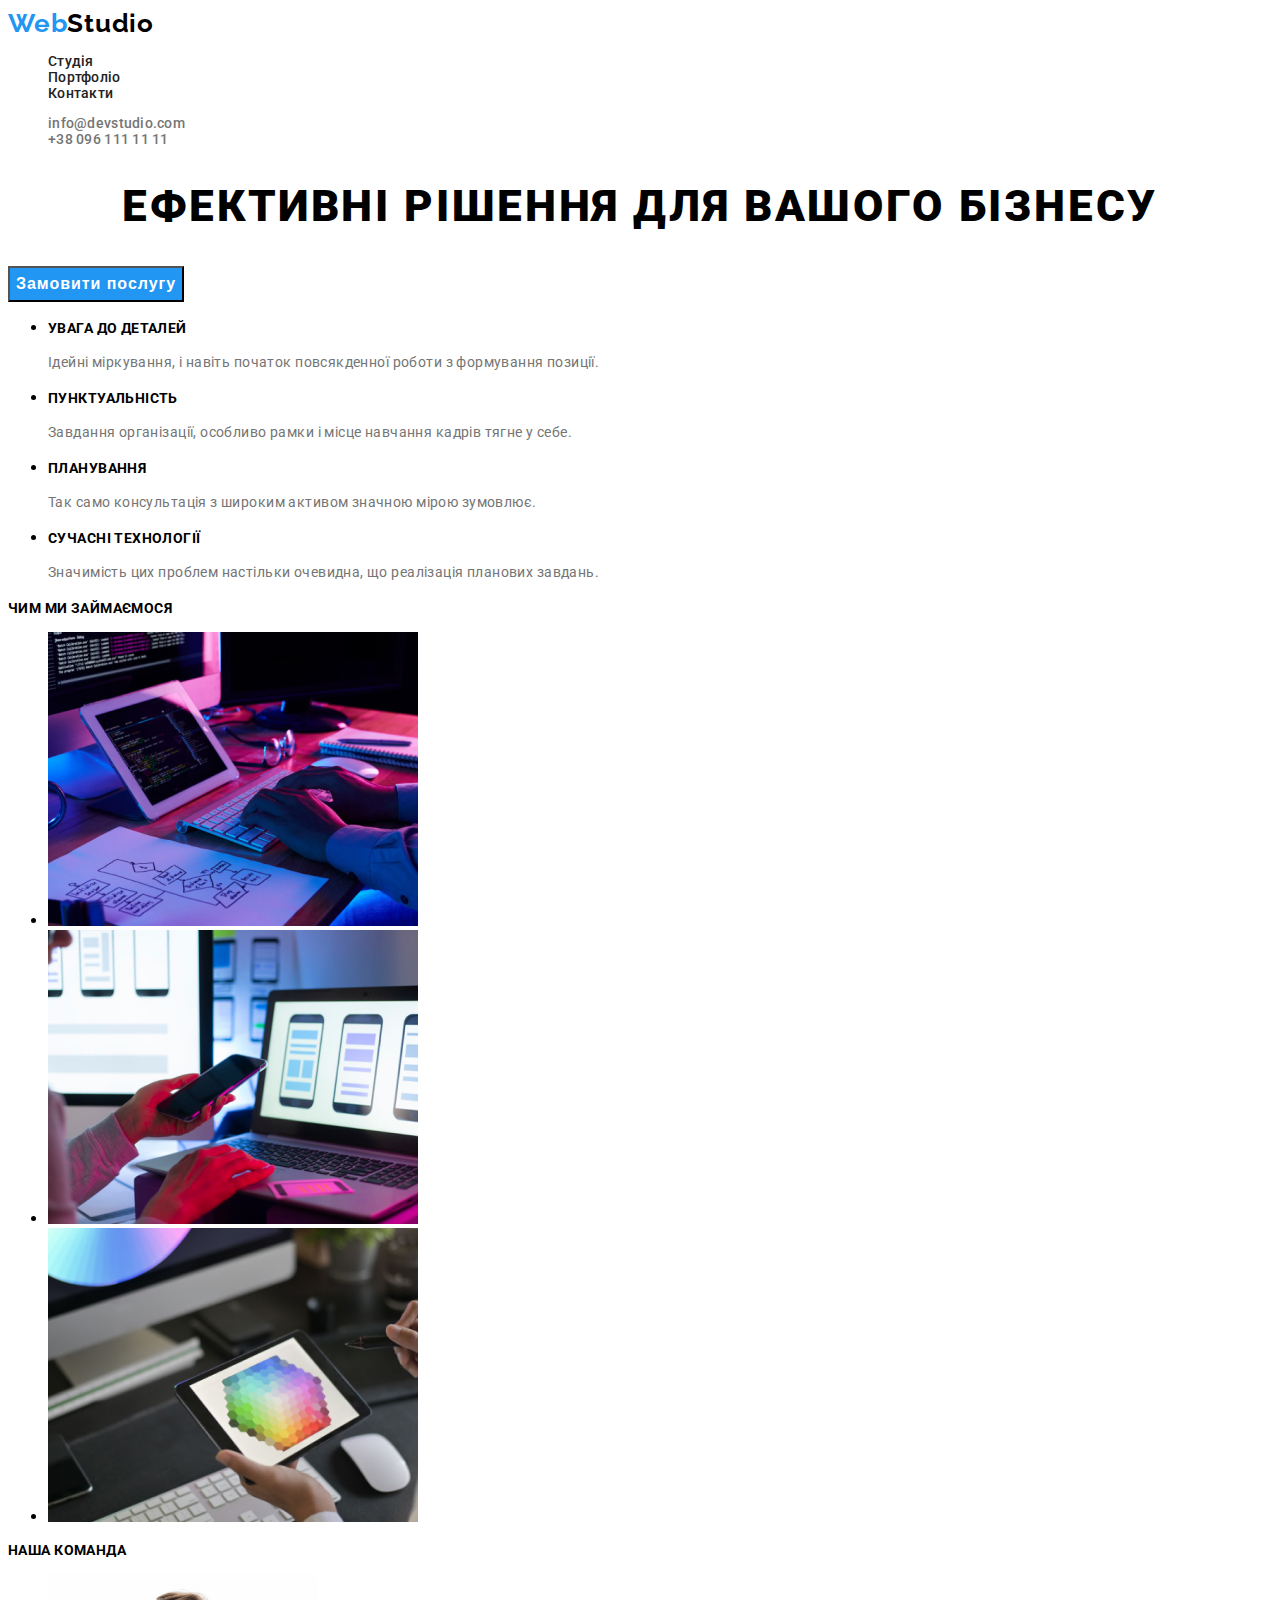
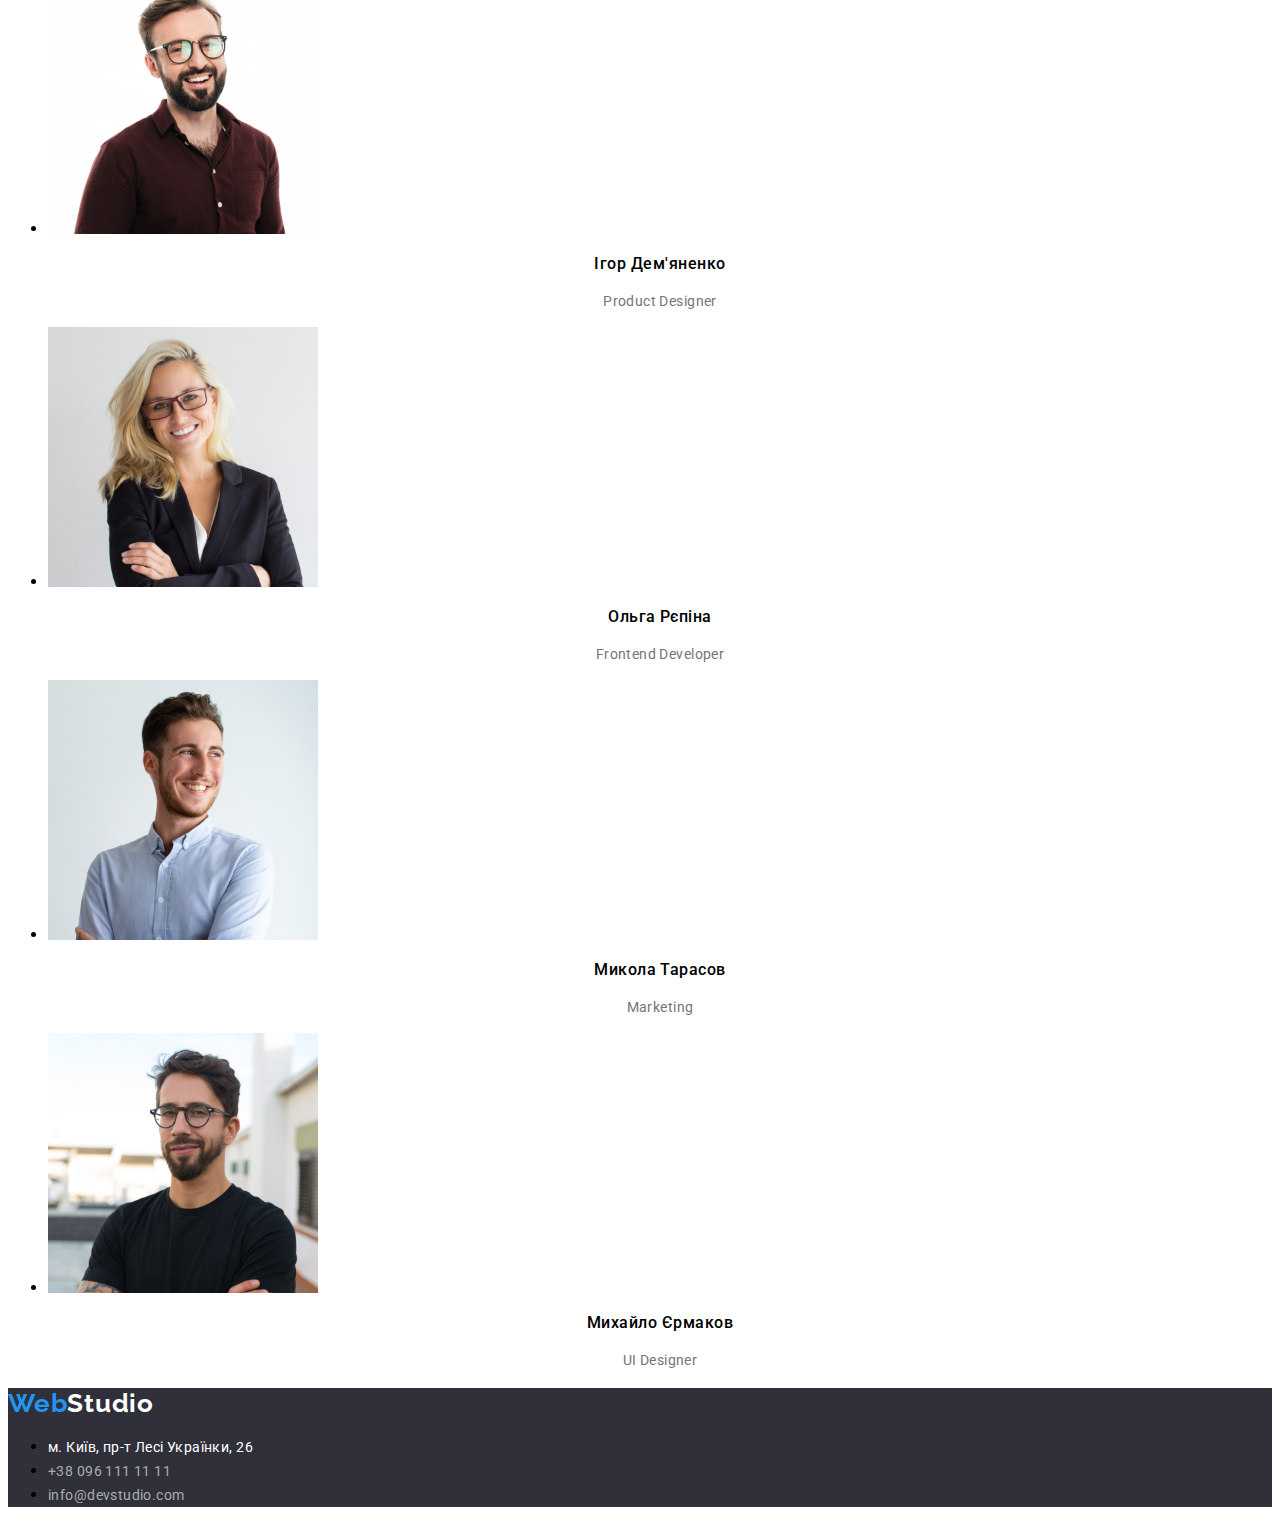
==== index.html @ f2b98e27 "add images, fonts, font-size, color, bgc" ====
<!DOCTYPE html>
<html lang="en">
<head>
    <meta charset="UTF-8">
    <meta http-equiv="X-UA-Compatible" content="IE=edge">
    <meta name="viewport" content="width=device-width, initial-scale=1.0">
    <title>WebStudio</title>
    <link rel="stylesheet" href="css/styles.css">
    <link rel="preconnect" href="https://fonts.googleapis.com"> 
<link rel="preconnect" href="https://fonts.gstatic.com" crossorigin> 
<link href="https://fonts.googleapis.com/css2?family=Raleway:wght@700&family=Roboto:wght@400;500;700;900&display=swap" rel="stylesheet">
</head>

<body>

    <header>
        <a href="./index.html" class="logo link"><span class="accent">Web</span>Studio</a>
        <nav>
            <ul class="site-nav list">
                <li><a href="./index.html" class="link">Студія</a></li>
                <li><a href="./portfolio.html" class="link">Портфоліо</a></li>
                <li><a href="" class="link">Контакти</a></li>
            </ul>
        </nav>
        <ul class="auth-nav list">
            <li><a href="mailto:info@devstudio.com" class="link">info@devstudio.com</a></li>
            <li><a href="tel:+380961111111" class="link">+38 096 111 11 11</a></li>
        </ul>
    </header>

    <main>
        <section class="hero">
            <h1 class="title">Ефективні рішення для вашого бізнесу</h1>
            <button type="button" class="button">Замовити послугу</button>
        </section>
        <section class="advances">
            <h2 class="hidden-title">Наші переваги</h2>
            <ul>
                <li>
                    <h3 class="title">УВАГА ДО ДЕТАЛЕЙ</h3>
                    <p class="priority-text">Ідейні міркування, і навіть початок повсякденної роботи з формування позиції.</p>
                </li>
                <li>
                    <h3 class="title">ПУНКТУАЛЬНІСТЬ</h3>
                    <p class="priority-text">Завдання організації, особливо рамки і місце навчання кадрів тягне у себе.</p>
                </li>
                <li>
                    <h3 class="title">ПЛАНУВАННЯ</h3>
                    <p class="priority-text">Так само консультація з широким активом значною мірою зумовлює.</p>
                </li>
                <li>
                    <h3 class="title">СУЧАСНІ ТЕХНОЛОГІЇ</h3>
                    <p class="priority-text">Значимість цих проблем настільки очевидна, що реалізація планових завдань.</p>
                </li>
            </ul>
            <section class="work">
                
                <h2 class="title">Чим ми займаємося</h2>

            <ul class="wokr-list">
                <li><img src="./images/box1.jpg" alt="wrighting code on keyboard" width="370" height="294"></li>
                <li><img src="./images/box2.jpg" alt="making mobil app" width="370" height="294"></li>
                <li><img src="./images/box3.jpg" alt="take color on Ipad" width="370" height="294"></li>
            </ul>
            </section>
        </section>
        <section class="team">
            <h2 class="title">Наша команда</h2>
            <ul>
                <li>
                    <img src="./images/img.jpg" alt="photo team" width="270" height="260">
                    <h3 class="name-title">Ігор Дем'яненко</h3>
                    <p class="priority-text">Product Designer</p>
                </li>
                <li>
                    <img src="./images/img2.jpg" alt="photo team" width="270" height="260">
                    <h3 class="name-title">Ольга Рєпіна</h3>
                    <p class="priority-text">Frontend Developer</p>
                </li>
                <li>
                    <img src="./images/img3.jpg" alt="photo team" width="270" height="260">
                    <h3 class="name-title">Микола Тарасов</h3>
                    <p class="priority-text">Marketing</p>
                </li>
                <li>
                    <img src="./images/img4.jpg" alt="photo team" width="270" height="260">
                    <h3 class="name-title">Михайло Єрмаков</h3>
                    <p class="priority-text">UI Designer</p>
                </li>
            </ul>
        </section>

    </main>

    <footer>

        <a href="./index.html" class="logo link footer"><span class="accent">Web</span>Studio</a>

        <address class="address">
            <ul>
                <li>
                    <a href="https://www.google.com/maps/place/бул.+Леси+Украинки,+26,+Киев,+Украина,+02000/@50.4265807,30.5383858,17z/data=!3m1!4b1!4m5!3m4!1s0x40d4cf0e033ecbe9:0x57a4dffefec77da0!8m2!3d50.4265807!4d30.5383858" class="link map">м. Київ, пр-т Лесі Українки, 26</a>
                </li>

                <li>
                    <a href="tel:+380961111111" class="link">+38 096 111 11 11</a>
                </li>

                <li>
                    <a href="mailto:info@devstudio.com" class="link">info@devstudio.com</a>
                </li>
            </ul>
        </address>

    </footer>
    
</body>
</html>
---- css/styles.css ----
:root {
    --main-text-color: #212121;
    --second-text-color: #757575;
    --accent-text-color: #2196F3;
    --background-color: #2F303A;
}

body {
    background-color: #fff;

    font-family: 'Roboto', sans-serif;
} 

.list {
    list-style: none;
}

/* Header */

.logo {
    font-family: 'Raleway', sans-serif;
    font-weight: 700;
    font-size: 26px;
    line-height: 31px;
    letter-spacing: 0.03em;
}

.logo .accent {
    color: var(--accent-text-color)
}

/* Site nav */

.site-nav a:hover,
.site-nav a:focus,
.auth-nav a:hover,
.auth-nav a:focus {
    color: var(--accent-text-color);
}

.site-nav,
.auth-nav {
    font-weight: 500;
    font-size: 14px;
    line-height: 16px;
    letter-spacing: 0.02em;
    color: var(--main-text-color);
}

.auth-nav .link {
    color: var(--second-text-color);
}

.link {
    text-decoration: none;
    color: inherit;
}

.link-tel:hover,
.link-tel:focus {
    color: var(--accent-text-color);
}

/* Main */

.hero .title {
    font-weight: 900;
    font-size: 44px;
    line-height: 60px;
    text-align: center;
    letter-spacing: 0.06em;
    text-transform: uppercase;
}

.hero .button {
    font-weight: 700;
    font-size: 16px;
    line-height: 30px;
    display: flex;
    align-items: center;
    text-align: center;
    letter-spacing: 0.06em;
    background-color: var(--accent-text-color);
    color: #ffffff;
}

.hidden-title {
    display: none;
}

.team .name-title {
    font-weight: 500;
    font-size: 16px;
    line-height: 19px;
    text-align: center;
    letter-spacing: 0.03em;
}

.priority-text {
    font-weight: 400;
    font-size: 14px;
    line-height: 24px;
    letter-spacing: 0.03em;
    color: var(--second-text-color);
    }

.advances .title,
.work .title,
.team .title {
    font-weight: 700;
    font-size: 14px;
    line-height: 16px;
    letter-spacing: 0.03em;
    text-transform: uppercase;
}
.team  p {
    text-align: center;
}


.buttons .btn:focus,
.buttons .btn:hover {
    background-color: var(--accent-text-color);
    color: #ffffff;
    font-weight: 500;
    font-size: 16px;
    line-height: 26px;
    text-align: center;
    letter-spacing: 0.03em;
}

.portfolio-list > img,
.work-list > img {
    height: 294;
}

.portfolio-list . title {
    font-weight: 700;
    font-size: 18px;
    line-height: 36px;
    letter-spacing: 0.06em;
    color: var(--main-text-color);
}



/* Footer */

.footer {
    color: #ffffff;
}

footer {
    background-color: var(--background-color);
}



.address .link {
    font-style: normal;
    font-weight: 400;
    font-size: 14px;
    line-height: 24px;
    letter-spacing: 0.03em;
    color: rgba(255, 255, 255, 0.6);
}

.address .map {
    color: #ffffff;
}
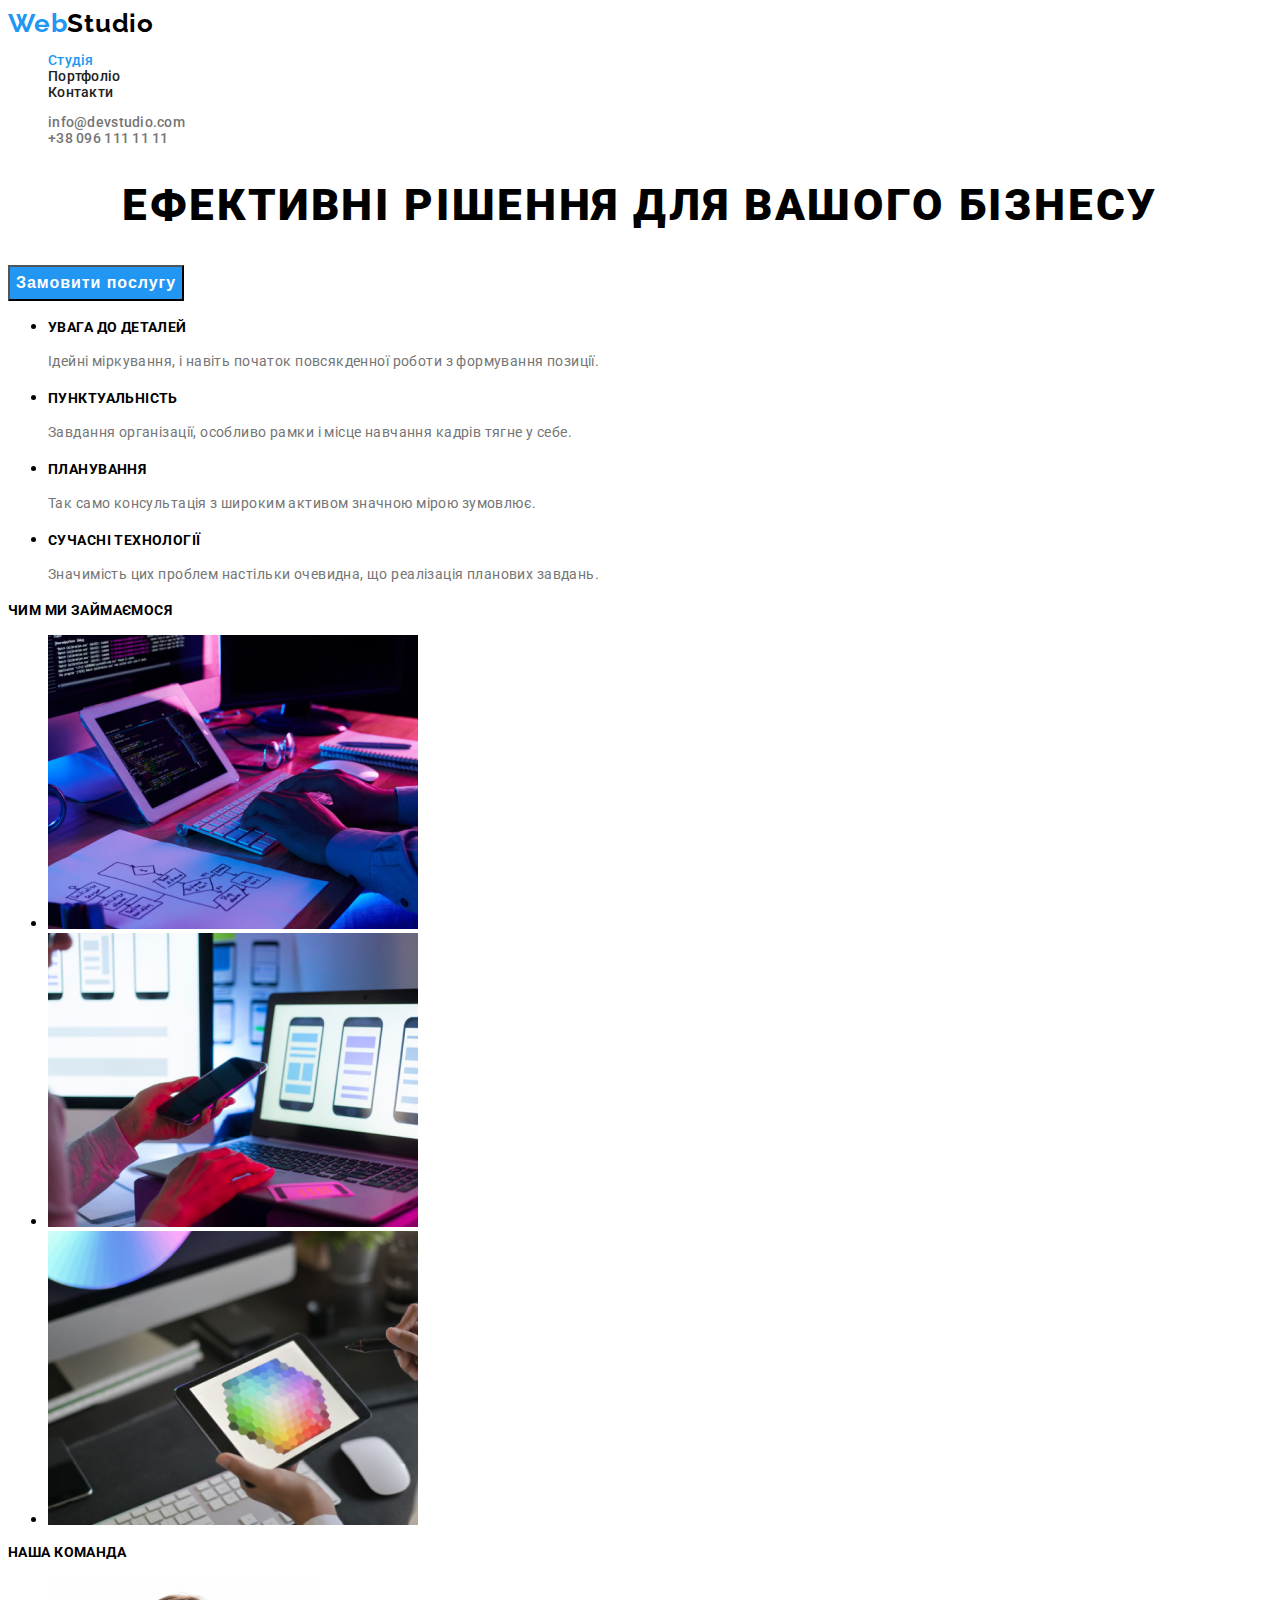
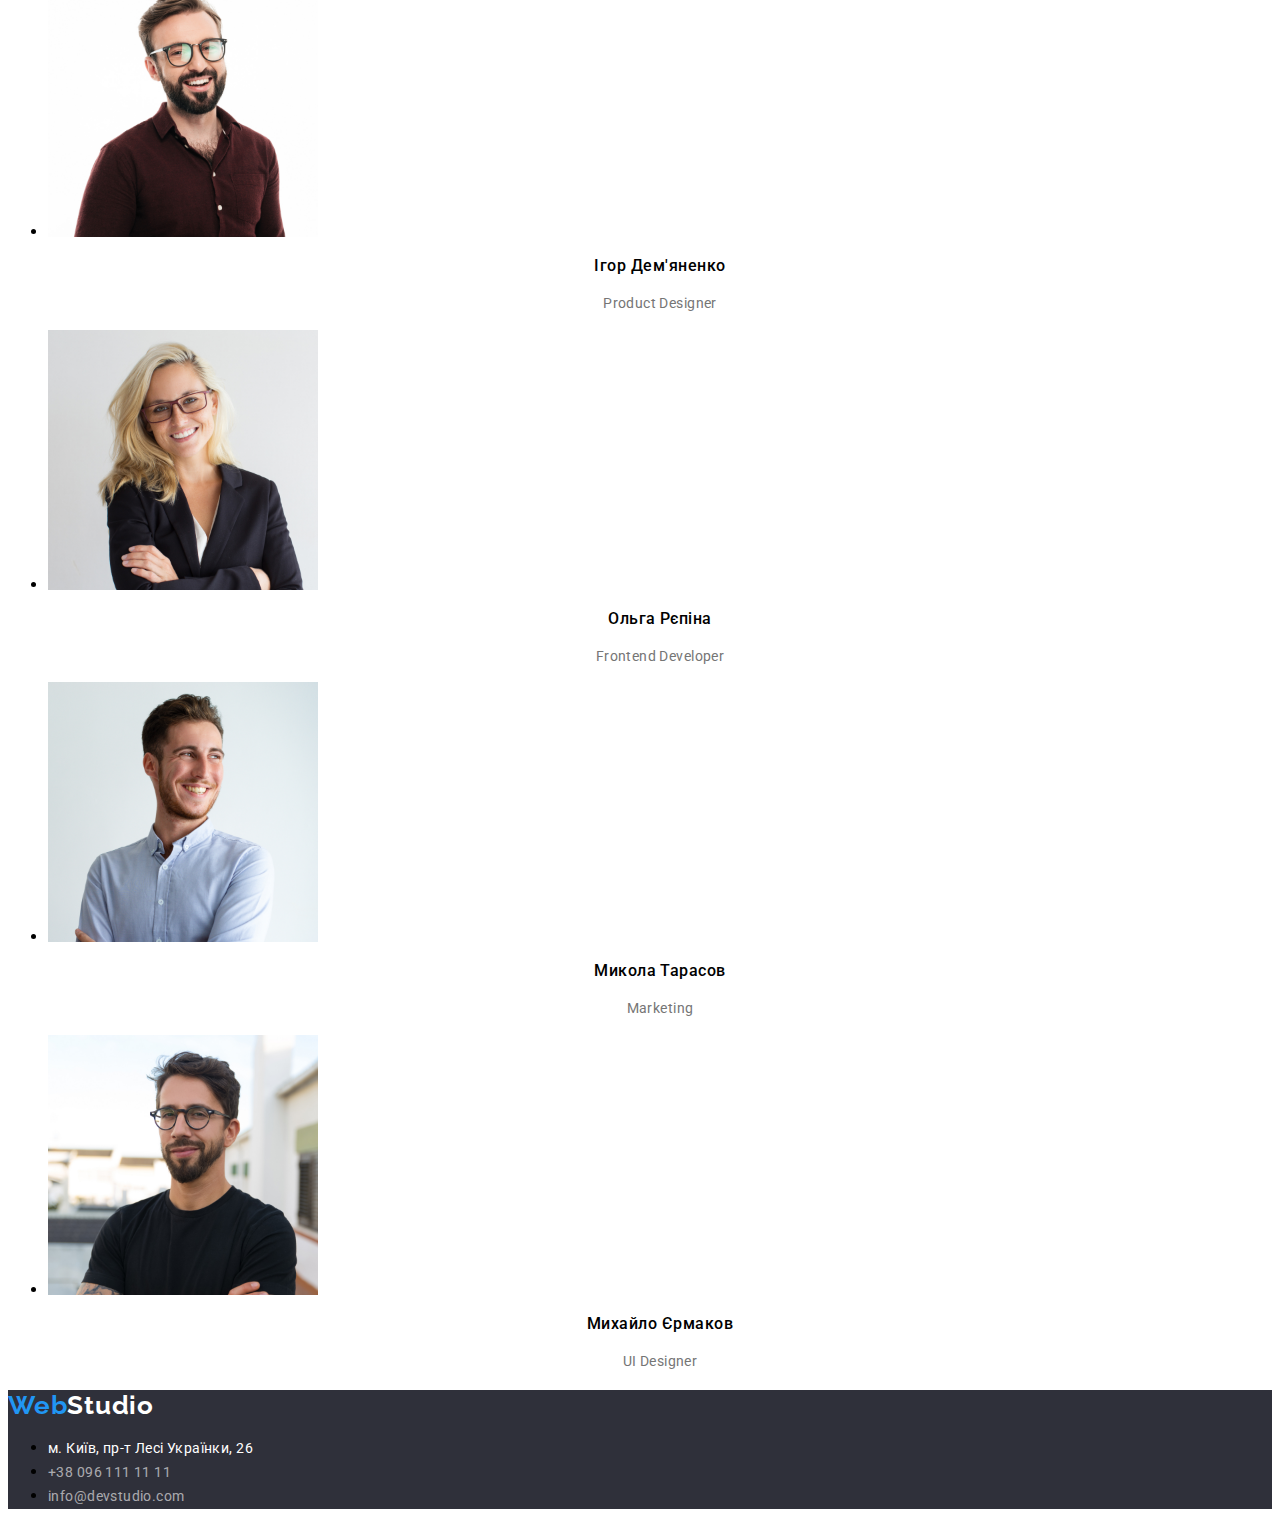
==== commit 19364e16: "add btn font, make common.css,  add h2 (portfolio) add link current" ====
--- a/index.html
+++ b/index.html
@@ -5,7 +5,8 @@
     <meta http-equiv="X-UA-Compatible" content="IE=edge">
     <meta name="viewport" content="width=device-width, initial-scale=1.0">
     <title>WebStudio</title>
-    <link rel="stylesheet" href="css/styles.css">
+    <link rel="stylesheet" href="css/common.css">
+    <link rel="stylesheet" href="css/main.css">
     <link rel="preconnect" href="https://fonts.googleapis.com"> 
 <link rel="preconnect" href="https://fonts.gstatic.com" crossorigin> 
 <link href="https://fonts.googleapis.com/css2?family=Raleway:wght@700&family=Roboto:wght@400;500;700;900&display=swap" rel="stylesheet">
@@ -17,7 +18,7 @@
         <a href="./index.html" class="logo link"><span class="accent">Web</span>Studio</a>
         <nav>
             <ul class="site-nav list">
-                <li><a href="./index.html" class="link">Студія</a></li>
+                <li><a href="./index.html" class="link current">Студія</a></li>
                 <li><a href="./portfolio.html" class="link">Портфоліо</a></li>
                 <li><a href="" class="link">Контакти</a></li>
             </ul>
--- a/css/common.css
+++ b/css/common.css
@@ -0,0 +1,86 @@
+:root {
+    --main-text-color: #212121;
+    --second-text-color: #757575;
+    --accent-text-color: #2196F3;
+    --background-color: #2F303A;
+}
+
+body {
+    background-color: #fff;
+
+    font-family: 'Roboto', sans-serif;
+} 
+
+/* Header */
+
+.logo {
+    font-family: 'Raleway', sans-serif;
+    font-weight: 700;
+    font-size: 26px;
+    line-height: 1.19;
+    letter-spacing: 0.03em;
+}
+
+.logo .accent {
+    color: var(--accent-text-color)
+}
+
+/* Site nav */
+
+.site-nav a:hover,
+.site-nav a:focus,
+.auth-nav a:hover,
+.auth-nav a:focus {
+    color: var(--accent-text-color);
+}
+
+.site-nav,
+.auth-nav {
+    font-weight: 500;
+    font-size: 14px;
+    line-height: 1.14;
+    letter-spacing: 0.02em;
+    color: var(--main-text-color);
+}
+
+.site-nav .link.current {
+    color: var(--accent-text-color);
+}
+
+.auth-nav .link {
+    color: var(--second-text-color);
+}
+
+.link {
+    text-decoration: none;
+    color: inherit;
+}
+
+.link-tel:hover,
+.link-tel:focus {
+    color: var(--accent-text-color);
+}
+
+/* Footer */
+
+.footer {
+    color: #ffffff;
+}
+
+footer {
+    background-color: var(--background-color);
+}
+
+
+
+.address .link {
+    font-style: normal;
+    font-size: 14px;
+    line-height: 1.71;
+    letter-spacing: 0.03em;
+    color: rgba(255, 255, 255, 0.6);
+}
+
+.link.map {
+    color: #ffffff;
+}--- a/css/main.css
+++ b/css/main.css
@@ -0,0 +1,104 @@
+
+
+
+
+
+
+/* Main */
+
+.hero .title {
+    font-weight: 900;
+    font-size: 44px;
+    line-height: 1.36;
+    text-align: center;
+    letter-spacing: 0.06em;
+    text-transform: uppercase;
+}
+
+.hero .button {
+    font-weight: 700;
+    font-size: 16px;
+    line-height: 1.87;
+    display: flex;
+    align-items: center;
+    text-align: center;
+    letter-spacing: 0.06em;
+    background-color: var(--accent-text-color);
+    color: #ffffff;
+    cursor: pointer;
+}
+
+.hidden-title {
+    display: none;
+}
+
+.team .name-title {
+    font-weight: 500;
+    font-size: 16px;
+    line-height: 1.18;
+    text-align: center;
+    letter-spacing: 0.03em;
+}
+
+.priority-text {
+    font-size: 14px;
+    line-height: 1.71;
+    letter-spacing: 0.03em;
+    color: var(--second-text-color);
+    }
+
+.advances .title,
+.work .title,
+.team .title {
+    font-weight: 700;
+    font-size: 14px;
+    line-height: 1.14;
+    letter-spacing: 0.03em;
+    text-transform: uppercase;
+}
+.team  p {
+    text-align: center;
+}
+
+.list {
+    list-style: none;
+}
+
+
+.buttons .btn:focus,
+.buttons .btn:hover {
+    background-color: var(--accent-text-color);
+    color: #ffffff;
+    font-weight: 500;
+    font-size: 16px;
+    line-height: 1.62;
+    text-align: center;
+    letter-spacing: 0.03em;
+}
+
+.btn {
+    font-family: 'Roboto', sans-serif;
+    cursor: pointer;
+    font-weight: 500;
+    font-size: 16px;
+    line-height: 1.62;
+    text-align: center;
+    letter-spacing: 0.03em;
+    color: var(--main-text-color);
+}
+
+.portfolio-list > img,
+.work-list > img {
+    height: 294;
+}
+
+.portfolio-list .title {
+    font-weight: 700;
+    font-size: 18px;
+    line-height: 2;
+    letter-spacing: 0.06em;
+    color: var(--main-text-color);
+}
+
+
+
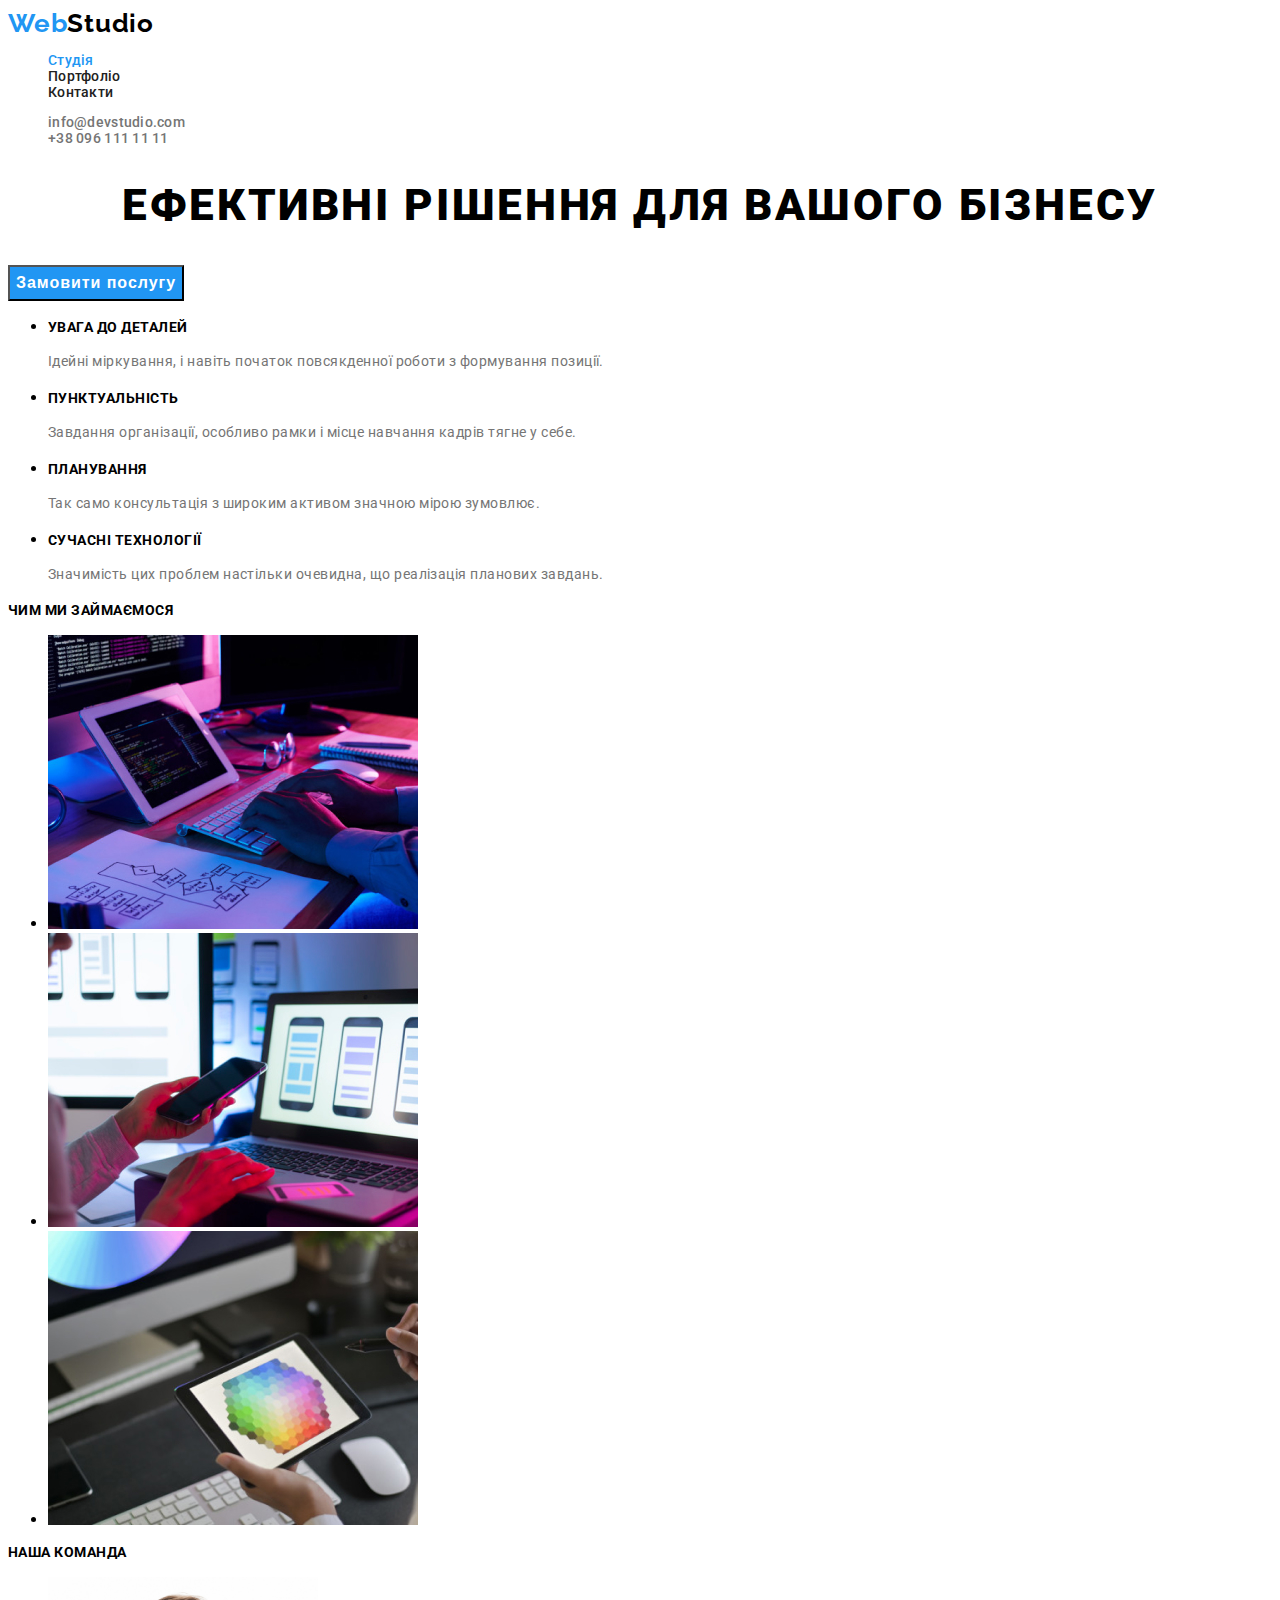
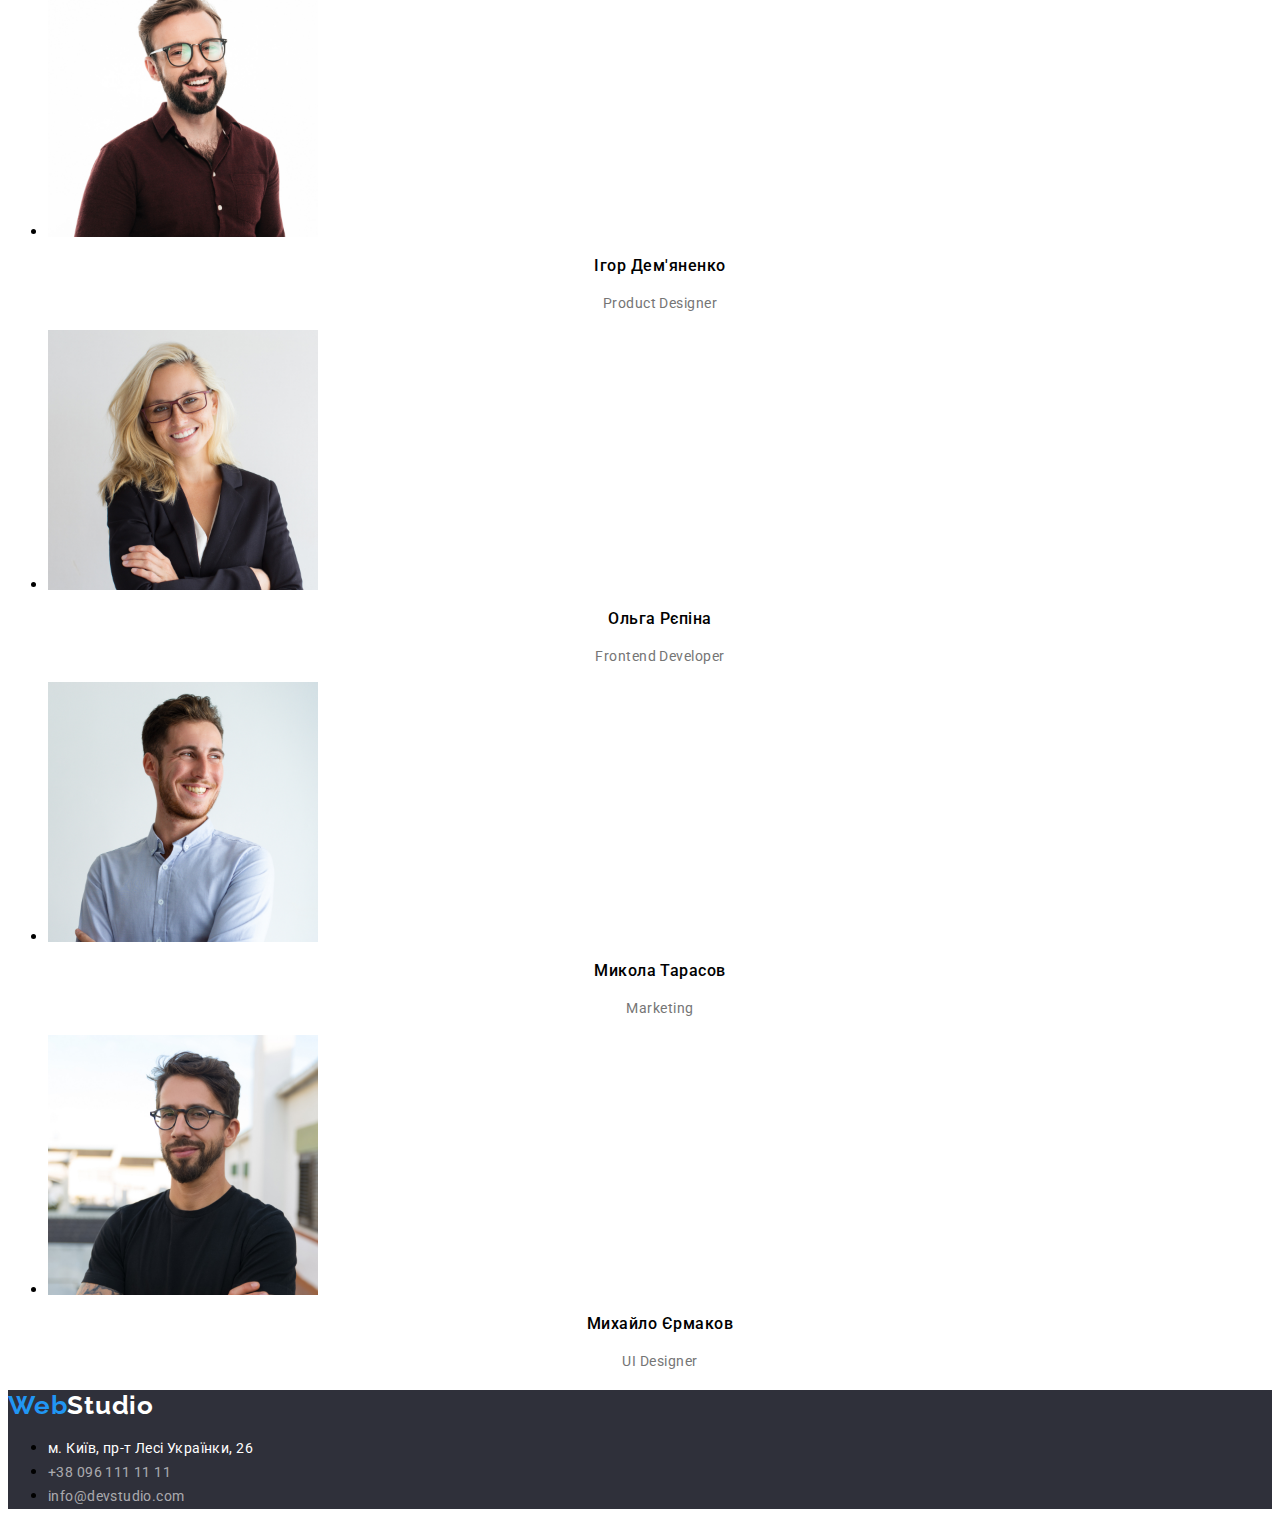
==== commit fb0cb2a7: "Correct letter-spacing, add btn inherit" ====
--- a/index.html
+++ b/index.html
@@ -5,11 +5,12 @@
     <meta http-equiv="X-UA-Compatible" content="IE=edge">
     <meta name="viewport" content="width=device-width, initial-scale=1.0">
     <title>WebStudio</title>
+    <link rel="preconnect" href="https://fonts.googleapis.com"> 
+    <link rel="preconnect" href="https://fonts.gstatic.com" crossorigin> 
+    <link href="https://fonts.googleapis.com/css2?family=Raleway:wght@700&family=Roboto:wght@400;500;700;900&display=swap" rel="stylesheet">
     <link rel="stylesheet" href="css/common.css">
     <link rel="stylesheet" href="css/main.css">
-    <link rel="preconnect" href="https://fonts.googleapis.com"> 
-<link rel="preconnect" href="https://fonts.gstatic.com" crossorigin> 
-<link href="https://fonts.googleapis.com/css2?family=Raleway:wght@700&family=Roboto:wght@400;500;700;900&display=swap" rel="stylesheet">
+    
 </head>
 
 <body>
--- a/css/common.css
+++ b/css/common.css
@@ -7,8 +7,8 @@
 
 body {
     background-color: #fff;
-
     font-family: 'Roboto', sans-serif;
+    letter-spacing: 0.03em;
 } 
 
 /* Header */
--- a/css/main.css
+++ b/css/main.css
@@ -37,13 +37,11 @@
     font-size: 16px;
     line-height: 1.18;
     text-align: center;
-    letter-spacing: 0.03em;
 }
 
 .priority-text {
     font-size: 14px;
     line-height: 1.71;
-    letter-spacing: 0.03em;
     color: var(--second-text-color);
     }
 
@@ -53,7 +51,6 @@
     font-weight: 700;
     font-size: 14px;
     line-height: 1.14;
-    letter-spacing: 0.03em;
     text-transform: uppercase;
 }
 .team  p {
@@ -73,11 +70,10 @@
     font-size: 16px;
     line-height: 1.62;
     text-align: center;
-    letter-spacing: 0.03em;
 }
 
 .btn {
-    font-family: 'Roboto', sans-serif;
+    font-family: inherit;
     cursor: pointer;
     font-weight: 500;
     font-size: 16px;
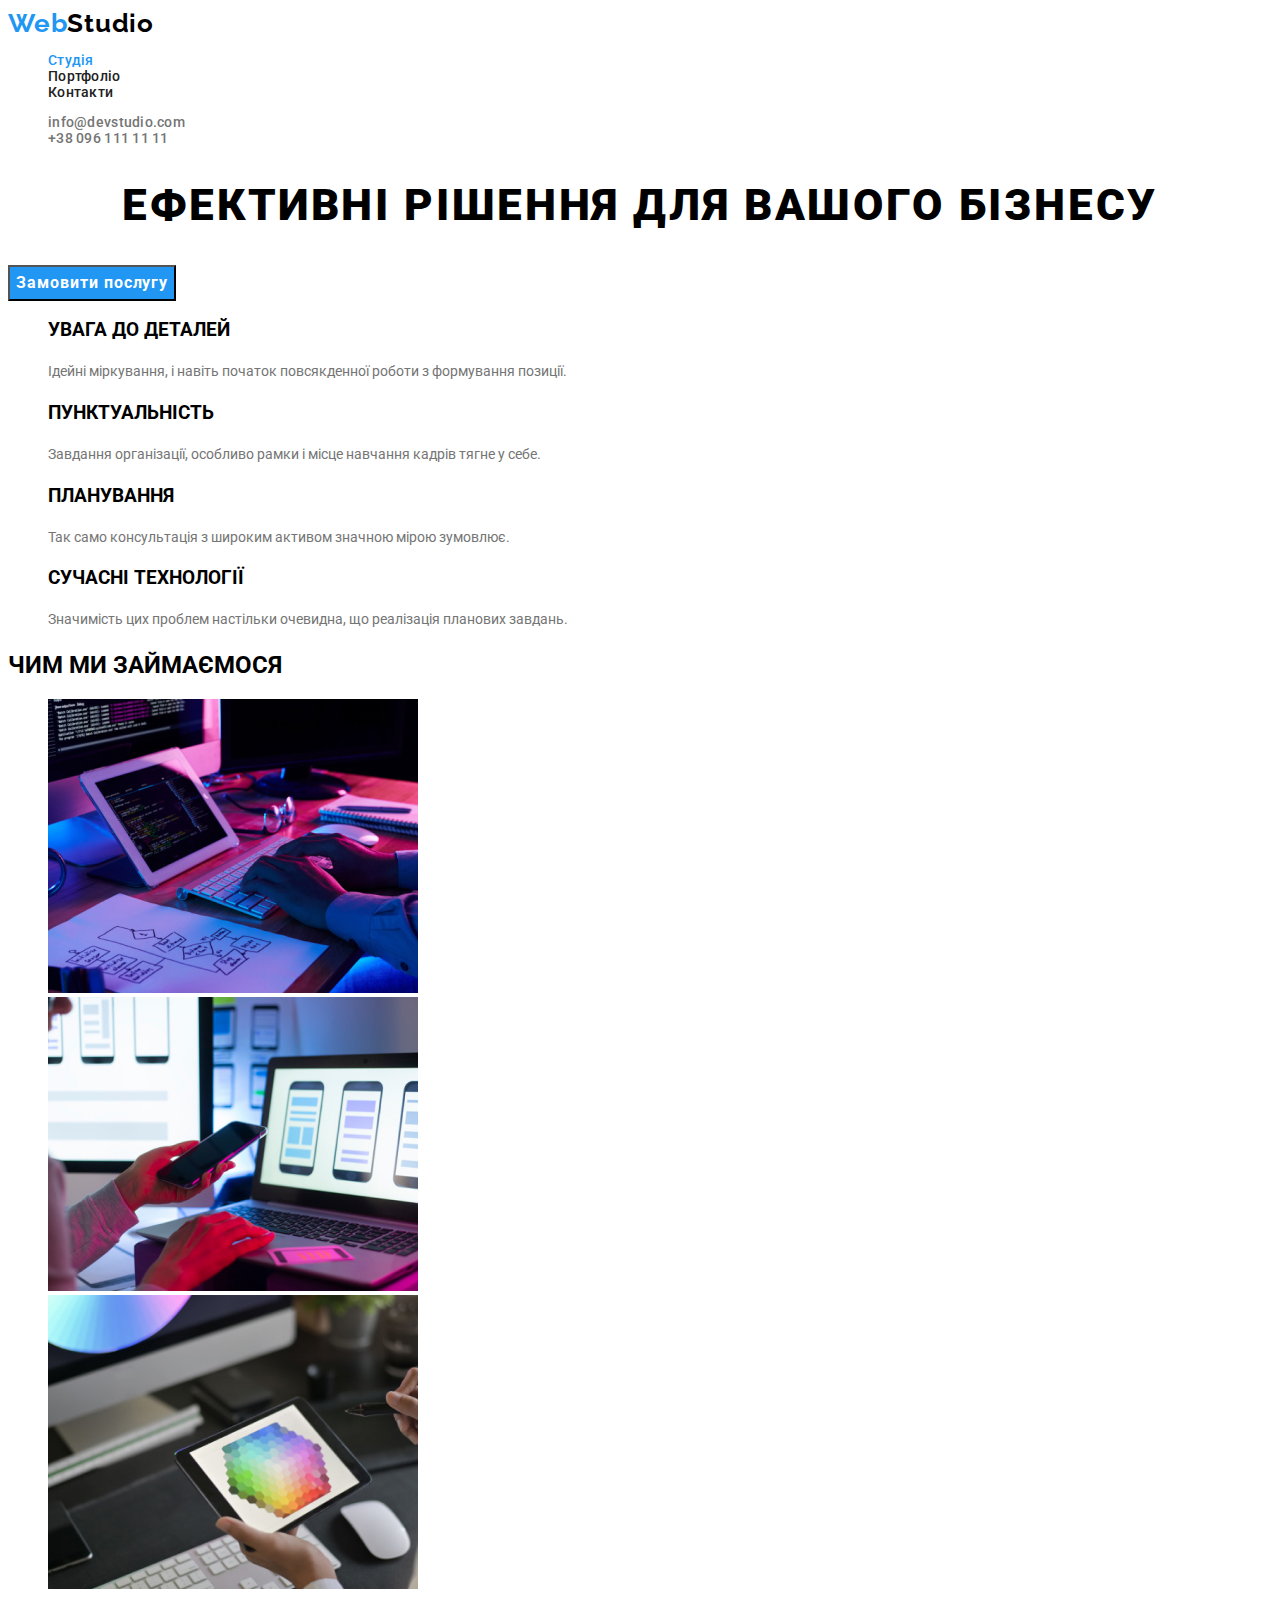
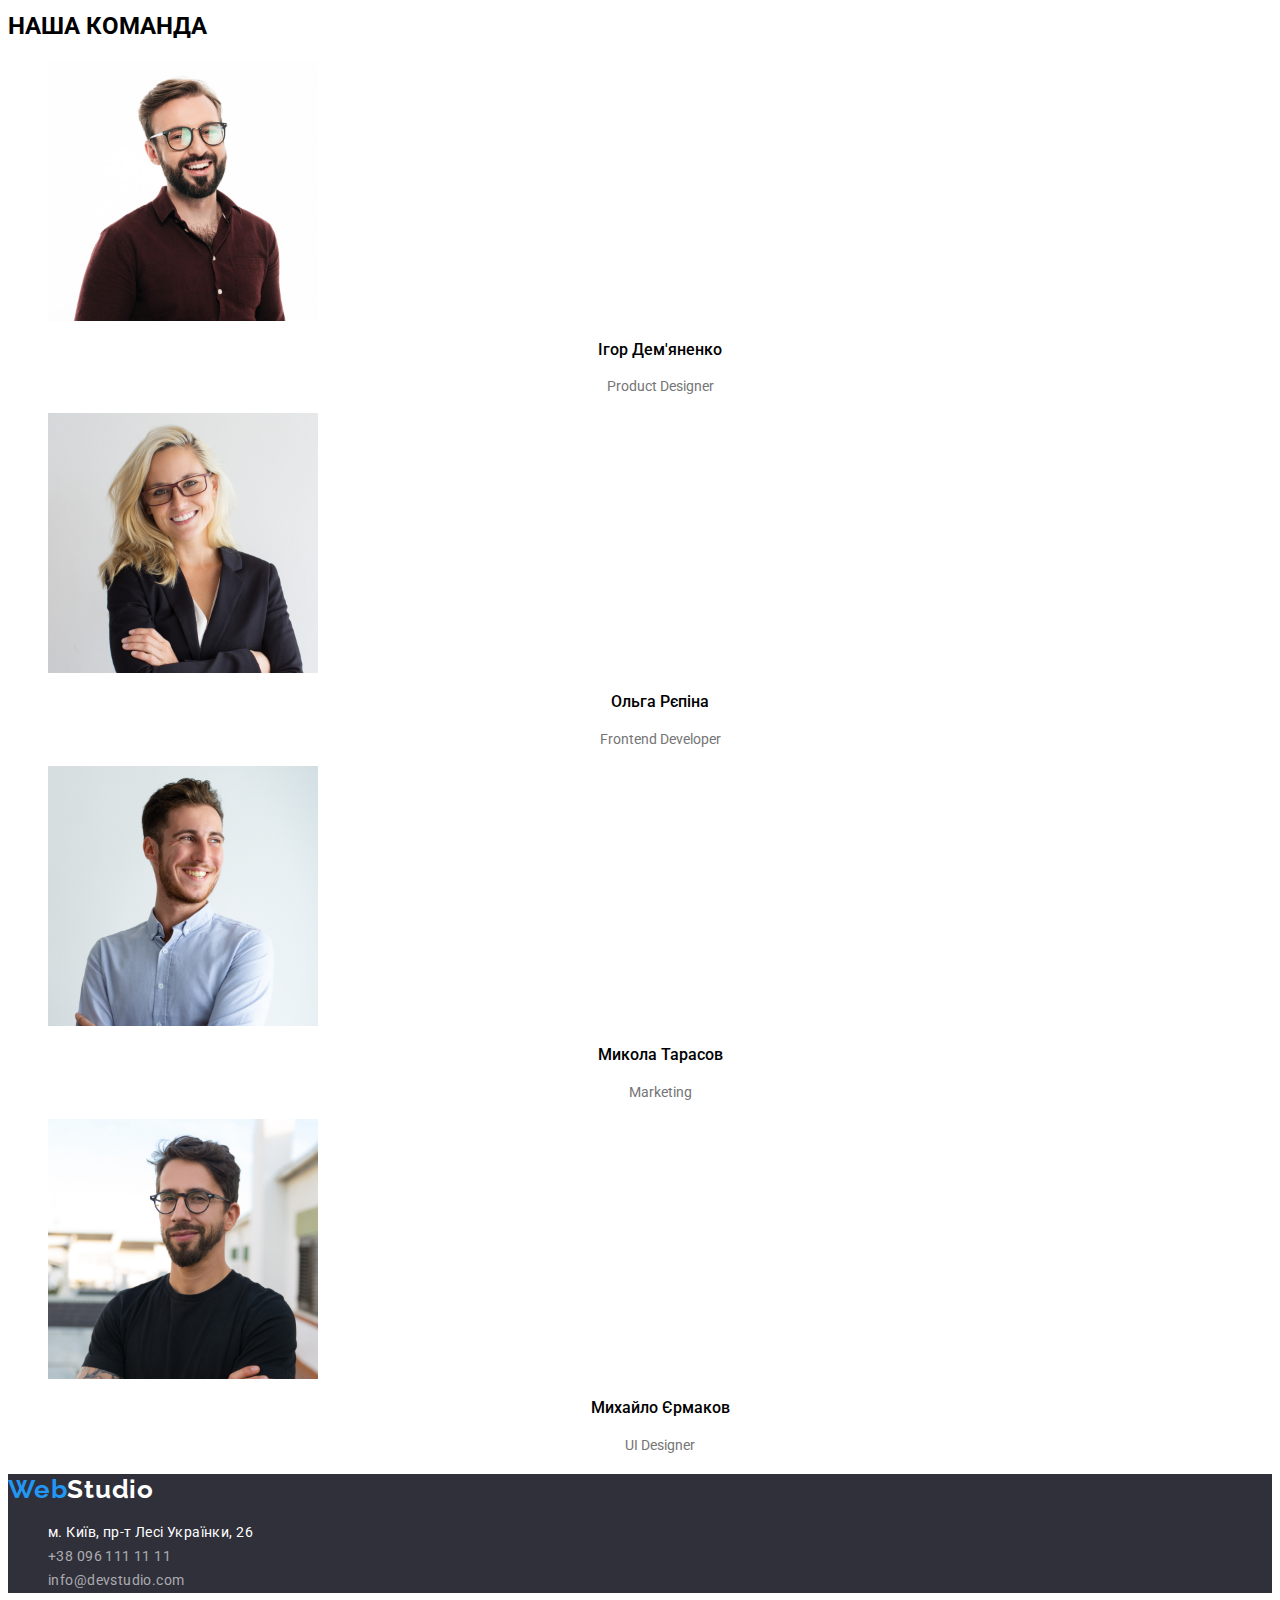
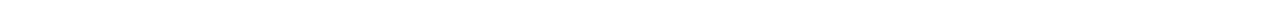
==== commit 636533a0: "add class list, add font-size in body" ====
--- a/index.html
+++ b/index.html
@@ -37,7 +37,7 @@
         </section>
         <section class="advances">
             <h2 class="hidden-title">Наші переваги</h2>
-            <ul>
+            <ul class="list">
                 <li>
                     <h3 class="title">УВАГА ДО ДЕТАЛЕЙ</h3>
                     <p class="priority-text">Ідейні міркування, і навіть початок повсякденної роботи з формування позиції.</p>
@@ -59,7 +59,7 @@
                 
                 <h2 class="title">Чим ми займаємося</h2>
 
-            <ul class="wokr-list">
+            <ul class="wokr-list list">
                 <li><img src="./images/box1.jpg" alt="wrighting code on keyboard" width="370" height="294"></li>
                 <li><img src="./images/box2.jpg" alt="making mobil app" width="370" height="294"></li>
                 <li><img src="./images/box3.jpg" alt="take color on Ipad" width="370" height="294"></li>
@@ -68,7 +68,7 @@
         </section>
         <section class="team">
             <h2 class="title">Наша команда</h2>
-            <ul>
+            <ul class="list">
                 <li>
                     <img src="./images/img.jpg" alt="photo team" width="270" height="260">
                     <h3 class="name-title">Ігор Дем'яненко</h3>
@@ -99,7 +99,7 @@
         <a href="./index.html" class="logo link footer"><span class="accent">Web</span>Studio</a>
 
         <address class="address">
-            <ul>
+            <ul class="list">
                 <li>
                     <a href="https://www.google.com/maps/place/бул.+Леси+Украинки,+26,+Киев,+Украина,+02000/@50.4265807,30.5383858,17z/data=!3m1!4b1!4m5!3m4!1s0x40d4cf0e033ecbe9:0x57a4dffefec77da0!8m2!3d50.4265807!4d30.5383858" class="link map">м. Київ, пр-т Лесі Українки, 26</a>
                 </li>
--- a/css/common.css
+++ b/css/common.css
@@ -8,7 +8,7 @@
 body {
     background-color: #fff;
     font-family: 'Roboto', sans-serif;
-    letter-spacing: 0.03em;
+    font-size: 16px;
 } 
 
 /* Header */
--- a/css/main.css
+++ b/css/main.css
@@ -16,6 +16,7 @@
 }
 
 .hero .button {
+    font-family: inherit;
     font-weight: 700;
     font-size: 16px;
     line-height: 1.87;
@@ -23,8 +24,10 @@
     align-items: center;
     text-align: center;
     letter-spacing: 0.06em;
+    color: #ffffff;
+
     background-color: var(--accent-text-color);
-    color: #ffffff;
+
     cursor: pointer;
 }
 
@@ -49,7 +52,6 @@
 .work .title,
 .team .title {
     font-weight: 700;
-    font-size: 14px;
     line-height: 1.14;
     text-transform: uppercase;
 }
@@ -65,22 +67,23 @@
 .buttons .btn:focus,
 .buttons .btn:hover {
     background-color: var(--accent-text-color);
+
     color: #ffffff;
     font-weight: 500;
     font-size: 16px;
     line-height: 1.62;
-    text-align: center;
 }
 
 .btn {
     font-family: inherit;
-    cursor: pointer;
     font-weight: 500;
     font-size: 16px;
     line-height: 1.62;
     text-align: center;
     letter-spacing: 0.03em;
     color: var(--main-text-color);
+
+    cursor: pointer;
 }
 
 .portfolio-list > img,
